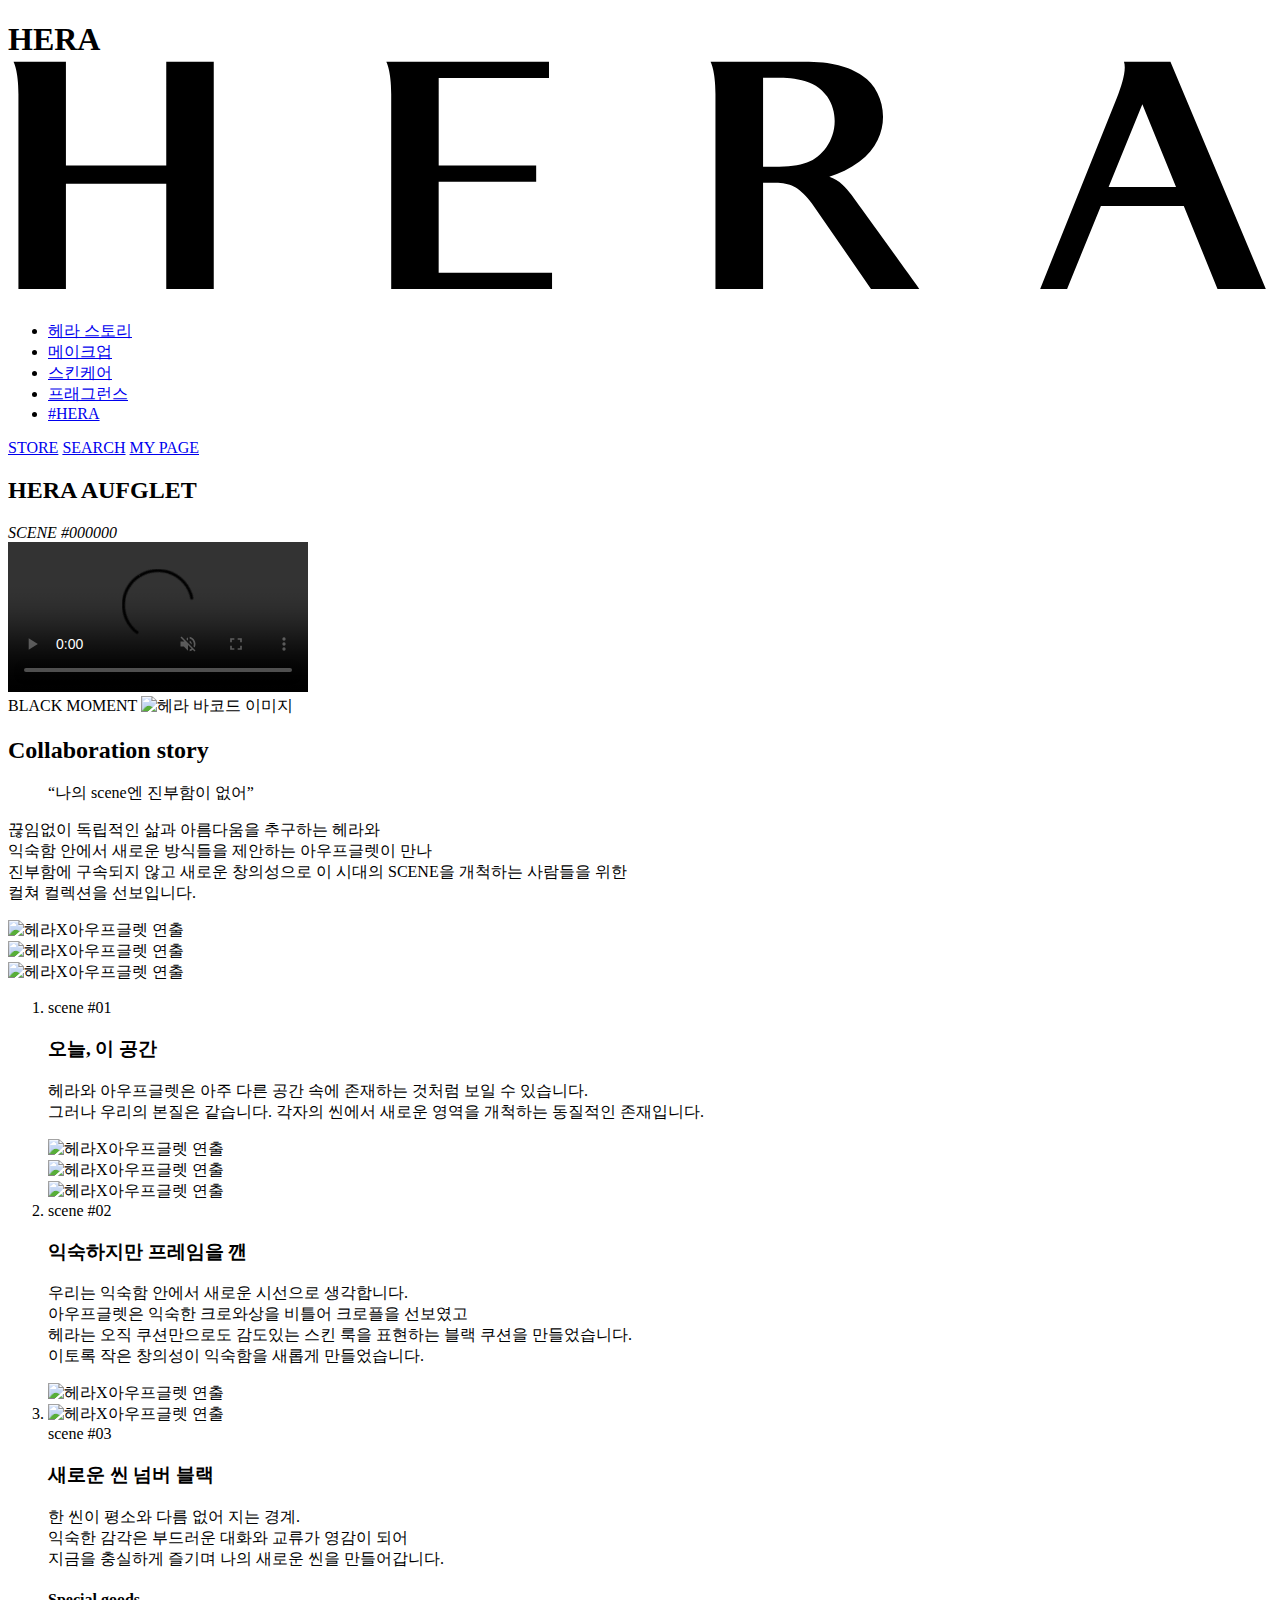
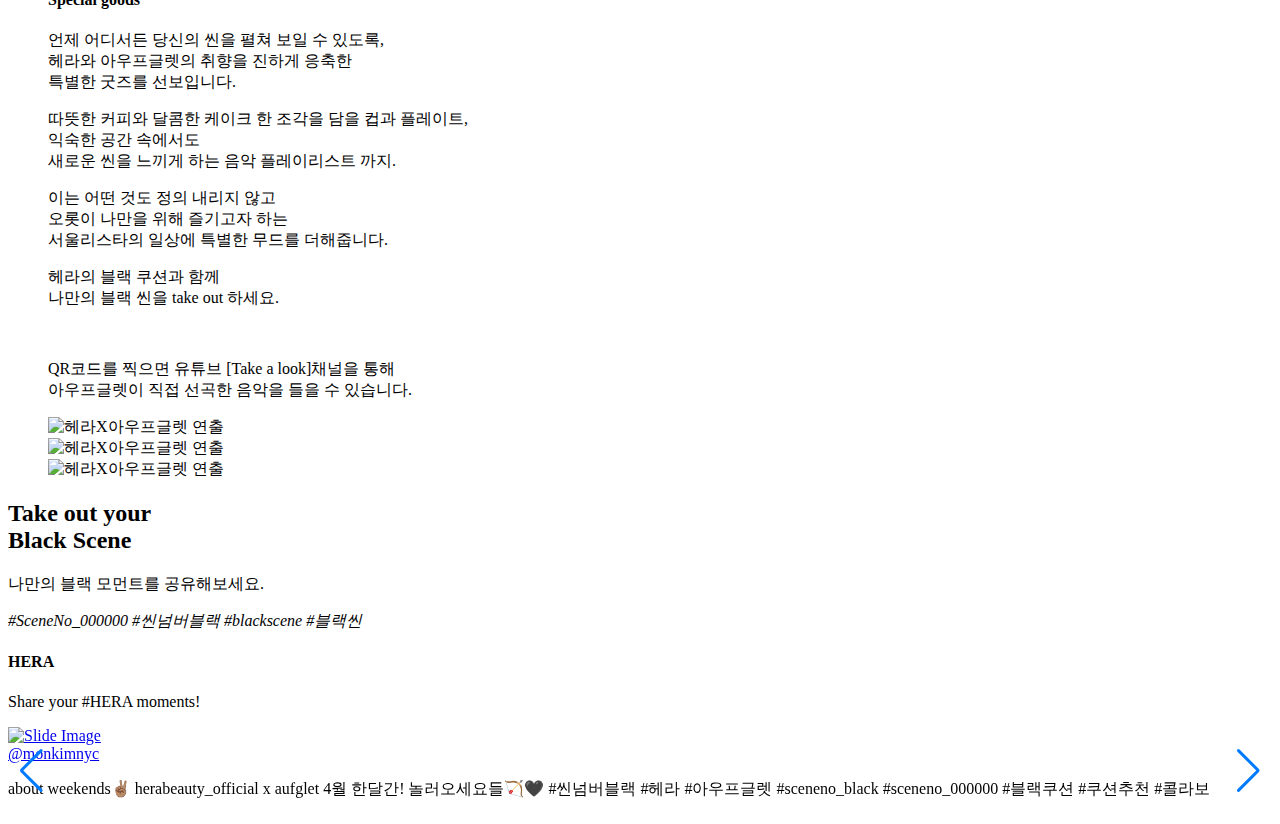
==== Hera/Hera.html @ 51061fda "[AP] 헤라 & 설화수" ====
<!DOCTYPE html>
<html lang="ko">
<head>
	<meta charset="UTF-8">
	<meta http-equiv="X-UA-Compatible" content="IE=edge">
	<meta name="viewport" content="width=device-width, initial-scale=1.0">
	<title>BLACK CUSHION X AUFGLET | 헤라</title>
	<link rel="stylesheet" href="/css/style.css">
	<link rel="stylesheet" href="/css/main.css">
	<link rel="stylesheet" href="https://cdn.jsdelivr.net/npm/swiper/swiper-bundle.min.css">
	<link href="https://fonts.googleapis.com/css2?family=Montserrat:wght@300;400;500;600;700;800&display=swap"
		rel="stylesheet">
	<link href="https://fonts.googleapis.com/css2?family=Noto+Sans:wght@300;400;500;600;700;800&display=swap"
		rel="stylesheet">
</head>
<body>
	<header>
		<div class="header__inner">
			<h1 class="header__logo">
				<span class="blind">HERA</span>
				<a href="#" class="header__logo--link">
					<svg xmlns="http://www.w3.org/2000/svg" xmlns:xlink="http://www.w3.org/1999/xlink" version="1.1" id="Layer_1"
						x="0px" y="0px" viewBox="0 0 434 80" style="enable-background:new 0 0 434 80;" xml:space="preserve"
						class="logo-img svg replaced-svg" preserveAspectRatio="xMinYMin" focusable="false">
						<g>
							<path class="st0"
								d="M415.31,79.28h16.59L399.15,1.3l-15.96,0.02c0.94,2.68-0.7,7.88-2.46,12.42l-26.31,65.54h9.24l11.61-28.46   h28.46L415.31,79.28z M377.92,44.3l11.58-28.4l11.57,28.4H377.92z">
							</path>
							<path class="st0"
								d="M147.89,42.51h33.47v-5.59h-33.47V6.89h37.87V1.3L129.9,1.32c0,0,1.68,2.95,1.68,11.1V79.3h55.23v-5.58h-38.93   V42.51z">
							</path>
							<path class="st0"
								d="M54.34,36.92H19.89V1.32H1.9c0,0,1.68,2.95,1.68,11.1V79.3h16.31V43.18h34.45V79.3h16.31V1.32H54.34V36.92z">
							</path>
							<path class="st0"
								d="M282.01,40.81c3.46-1.1,7.02-2.74,10.39-5.25c12.05-9,9.04-24.34,1.06-29.42c-5.14-3.27-10.22-4.84-20.3-4.84   h-31.92c0,0,1.68,2.95,1.68,11.1v66.88h16.35V42.84h4.31c0.24,0,0.52,0,0.83,0.01c4.85,0.32,7.5,1.75,11.63,7.09l20.29,29.34h16.61   c0,0-21.68-30.13-23.48-32.46C287.92,44.81,285.47,41.85,282.01,40.81 M263.01,37.33h-3.74V6.75h3.52c5.76,0,14.18,0.07,18.5,6.51   c4.11,6.13,2.74,13.29-0.29,17.38C277.25,35.72,273.05,37.33,263.01,37.33">
							</path>
						</g>
					</svg>
				</a>
			</h1>
			<nav>
				<ul class="gnb">
					<li class="gnb__menu is-current">
						<a href="#" class="gnb__menu--link">헤라 스토리</a>
					</li>
					<li class="gnb__menu">
						<a href="#" class="gnb__menu--link">메이크업</a>
					</li>
					<li class="gnb__menu">
						<a href="#" class="gnb__menu--link">스킨케어</a>
					</li>
					<li class="gnb__menu">
						<a href="#" class="gnb__menu--link">프래그런스</a>
					</li>
					<li class="gnb__menu">
						<a href="#" class="gnb__menu--link">#HERA</a>
					</li>
				</ul>
			</nav>
			<div class="utility">
				<a href="#" class="utility__btn utility__btn--store"><span class="blind">STORE</span></a>
				<a href="#" class="utility__btn utility__btn--search"><span class="blind">SEARCH</span></a>
				<a href="#" class="utility__btn utility__btn--mypage"><span class="blind">MY PAGE</span></a>
			</div>
		</div>
	</header>
	<main>
		<h2 class="main__header--text">
			<span>HERA</span>
			<span>AUFGLET</span>
		</h2>
		<div class="section section--intro">
			<div class="section__inner">
				<em class="intro__text">SCENE #000000</em>
				<div class="video">
					<video src="https://www.hera.com/kr/ko/resource/image/auf-x-hera/main_low.mp4" muted loop playsinline controls
						preload id="mov01"></video>
				</div>
				<span class="intro__sub-text">BLACK MOMENT</span>
				<span class="intro__barcode">
					<img src="https://www.hera.com/kr/ko/resource/image/auf-x-hera/intro_barcode_220401.jpg" alt="헤라 바코드 이미지">
				</span>
			</div>
		</div><!-- //section--intro -->
		<section class="section section--story">
			<div class="section__inner">
				<h2 class="section__title motion-01">Collaboration story</h2>
				<div class="section__contents">
					<blockquote class="motion-01">“나의 scene엔 진부함이 없어”</blockquote>
					<p class="motion-01"> 끊임없이 독립적인 삶과 아름다움을 추구하는 헤라와<br> 익숙함 안에서 새로운 방식들을 제안하는 아우프글렛이 만나<br> 진부함에 구속되지 않고 새로운
						창의성으로 이 시대의 SCENE을 개척하는 사람들을 위한<br> 컬쳐 컬렉션을 선보입니다. </p>
					<div class="image__wrapper image__wrapper--01">
						<img src="https://www.hera.com/kr/ko/resource/image/auf-x-hera/story_img_02_220401.jpg" alt="헤라X아우프글렛 연출">
					</div>
					<div class="image__wrapper image__wrapper--02">
						<img src="https://www.hera.com/kr/ko/resource/image/auf-x-hera/story_img_01_220401.jpg" alt="헤라X아우프글렛 연출">
					</div>
					<div class="image__wrapper image__wrapper--03">
						<img src="https://www.hera.com/kr/ko/resource/image/auf-x-hera/story_img_03_220401.jpg" alt="헤라X아우프글렛 연출">
					</div>
				</div>
			</div>
		</section><!-- //section--story -->
		<div class="section section--scene">
			<div class="section__inner">
				<div class="scene__contents">
					<ol class="scene__list">
						<li>
							<div class="scene__header">
								<div class="scene__01">
									<span class="scene__number"> scene <span class="bar"></span>
										<span class="number">#01</span>
									</span>
									<div class="scene__header--text">
										<h3>오늘, 이 공간</h3>
										<p> 헤라와 아우프글렛은 아주 다른 공간 속에 존재하는 것처럼 보일 수 있습니다.<br> 그러나 우리의 본질은 같습니다. 각자의 씬에서 새로운 영역을 개척하는 동질적인
											존재입니다. </p>
									</div>
								</div>
							</div>
							<div class="scene__image__contents">
								<div class="image__wrapper image__wrapper--01">
									<img src="https://www.hera.com/kr/ko/resource/image/auf-x-hera/scene01_img_01_220401.jpg"
										alt="헤라X아우프글렛 연출">
								</div>
								<div class="image__wrapper image__wrapper--02">
									<img src="https://www.hera.com/kr/ko/resource/image/auf-x-hera/scene01_img_03_220401.jpg"
										alt="헤라X아우프글렛 연출">
								</div>
								<div class="image__wrapper image__wrapper--03">
									<img src="https://www.hera.com/kr/ko/resource/image/auf-x-hera/scene01_img_02_220401.jpg"
										alt="헤라X아우프글렛 연출">
								</div>
							</div>
						</li><!-- //scene__01 -->
						<li>
							<div class="scene__header">
								<div class="scene__02">
									<span class="scene__number"> scene <span class="number">#02</span>
									</span>
									<div class="scene__header--text">
										<h3>익숙하지만 프레임을 깬</h3>
										<p> 우리는 익숙함 안에서 새로운 시선으로 생각합니다.<br> 아우프글렛은 익숙한 크로와상을 비틀어 크로플을 선보였고<br> 헤라는 오직 쿠션만으로도 감도있는 스킨 룩을 표현하는
											블랙 쿠션을 만들었습니다.<br> 이토록 작은 창의성이 익숙함을 새롭게 만들었습니다. </p>
									</div>
								</div>
							</div>
							<div class="scene__image__contents">
								<div class="image__wrapper image__wrapper--01">
									<img src="https://www.hera.com/kr/ko/resource/image/auf-x-hera/scene02_img_01_220401.jpg"
										alt="헤라X아우프글렛 연출">
								</div>
							</div>
						</li><!-- //scene__02 -->
						<li>
							<div class="scene__header">
								<div class="image__wrapper">
									<img src="https://www.hera.com/kr/ko/resource/image/auf-x-hera/scene03_img_header_220401.jpg"
										alt="헤라X아우프글렛 연출">
								</div>
								<div class="scene__03">
									<div class="scene__number">
										<span class="text">scene</span>
										<span class="bar"></span>
										<span class="number">#03</span>
									</div>
								</div>
							</div>
							<div class="scene__header--text motion-01">
								<h3>새로운 씬 넘버 블랙</h3>
								<p> 한 씬이 평소와 다름 없어 지는 경계.<br> 익숙한 감각은 부드러운 대화와 교류가 영감이 되어<br> 지금을 충실하게 즐기며 나의 새로운 씬을 만들어갑니다. </p>
							</div>
							<div class="scene__image__contents">
								<div class="section__row motion-01">
									<div class="text__wrapper">
										<h4>Special goods</h4>
										<div class="text__wrapper--p">
											<p> 언제 어디서든 당신의 씬을 펼쳐 보일 수 있도록,<br> 헤라와 아우프글렛의 취향을 진하게 응축한<br> 특별한 굿즈를 선보입니다.<br>
											</p>
											<p> 따뜻한 커피와 달콤한 케이크 한 조각을 담을 컵과 플레이트,<br> 익숙한 공간 속에서도<br> 새로운 씬을 느끼게 하는 음악 플레이리스트 까지.<br>
											</p>
											<p> 이는 어떤 것도 정의 내리지 않고<br> 오롯이 나만을 위해 즐기고자 하는<br> 서울리스타의 일상에 특별한 무드를 더해줍니다. </p>
											<p> 헤라의 블랙 쿠션과 함께<br> 나만의 블랙 씬을 take out 하세요. </p>
										</div>
										<div class="text__wrapper--p02">
											<div class="image-wrap">
												<img src="https://www.hera.com/kr/ko/resource/image/auf-x-hera/goods_qr_220401.jpg" alt="">
											</div>
											<p> QR코드를 찍으면 유튜브 [Take a look]채널을 통해<br> 아우프글렛이 직접 선곡한 음악을 들을 수 있습니다. </p>
										</div>
									</div>
									<div class="image__wrapper image__wrapper--01">
										<img src="https://www.hera.com/kr/ko/resource/image/auf-x-hera/goods_img_01_220401.jpg"
											alt="헤라X아우프글렛 연출">
									</div>
								</div>
								<div class="image__wrapper image__wrapper--02">
									<img src="https://www.hera.com/kr/ko/resource/image/auf-x-hera/goods_img_02_220401.jpg"
										alt="헤라X아우프글렛 연출">
								</div>
								<div class="image__wrapper image__wrapper--03">
									<img src="https://www.hera.com/kr/ko/resource/image/auf-x-hera/goods_img_03_220401.jpg"
										alt="헤라X아우프글렛 연출">
								</div>
							</div>
						</li><!-- //scene__03 -->
					</ol>
				</div>
			</div>
		</div><!-- //section--scene -->
		<div class="section section--share">
			<h2> Take out your<br> Black Scene </h2>
			<p>나만의 블랙 모먼트를 공유해보세요.</p>
			<div class="hashtag">
				<em>#SceneNo_000000</em>
				<em>#씬넘버블랙</em>
				<em>#blackscene</em>
				<em>#블랙씬</em>
			</div>
			<div class="share-title">
				<h4>HERA</h4>
				<p>Share your #HERA moments!</p>
			</div>
			<!-- Swiper -->
			<div class="swiper swiper-hera">
				<div class="swiper-wrapper">
					<div class="swiper-slide">
						<a href="#" class="image-wrapper">
							<img src="https://static.pxlecdn.com/photos/480817716/medium/c73b4ca3decff26edcd6.jpg" alt="Slide Image">
						</a>
						<div class="info-content">
							<a href="#" class="instagram instagram--id">@monkimnyc</a>
							<p class="instagram instagram--caption"> about weekends✌🏽 herabeauty_official x aufglet 4월 한달간!
								놀러오세요들🏹🖤 #씬넘버블랙 #헤라 #아우프글렛 #sceneno_black #sceneno_000000 #블랙쿠션 #쿠션추천 #콜라보 </p>
						</div>
						<i class="product_badge"></i>
					</div>
					<div class="swiper-slide">
						<a href="#" class="image-wrapper">
							<img src="https://static.pxlecdn.com/photos/480817706/medium/df7694b0d7eb01649609.jpg" alt="Slide Image">
						</a>
						<div class="info-content">
							<a href="#" class="instagram instagram--id">@monkimnyc</a>
							<p class="instagram instagram--caption"> about weekends✌🏽 herabeauty_official x aufglet 4월 한달간!
								놀러오세요들🏹🖤 #씬넘버블랙 #헤라 #아우프글렛 #sceneno_black #sceneno_000000 #블랙쿠션 #쿠션추천 #콜라보 </p>
						</div>
						<i class="product_badge"></i>
					</div>
					<div class="swiper-slide">
						<a href="#" class="image-wrapper">
							<img src="https://static.pxlecdn.com/photos/480817714/thumbnail/d2eed144a08bc51e97da.jpg"
								alt="Slide Image">
						</a>
						<div class="info-content">
							<a href="#" class="instagram instagram--id">@monkimnyc</a>
							<p class="instagram instagram--caption"> about weekends✌🏽 herabeauty_official x aufglet 4월 한달간!
								놀러오세요들🏹🖤 #씬넘버블랙 #헤라 #아우프글렛 #sceneno_black #sceneno_000000 #블랙쿠션 #쿠션추천 #콜라보 </p>
						</div>
						<i class="product_badge"></i>
					</div>
					<div class="swiper-slide">
						<a href="#" class="image-wrapper">
							<img src="https://static.pxlecdn.com/photos/480842919/medium/0043262b87fc9f7f19b6.jpg" alt="Slide Image">
						</a>
						<div class="info-content">
							<a href="#" class="instagram instagram--id">@monkimnyc</a>
							<p class="instagram instagram--caption"> about weekends✌🏽 herabeauty_official x aufglet 4월 한달간!
								놀러오세요들🏹🖤 #씬넘버블랙 #헤라 #아우프글렛 #sceneno_black #sceneno_000000 #블랙쿠션 #쿠션추천 #콜라보 </p>
						</div>
						<i class="product_badge"></i>
					</div>
					<div class="swiper-slide">
						<a href="#" class="image-wrapper">
							<img src="https://static.pxlecdn.com/photos/480842923/medium/3ac98ac015f5e7f087eb.jpg" alt="Slide Image">
						</a>
						<div class="info-content">
							<a href="#" class="instagram instagram--id">@monkimnyc</a>
							<p class="instagram instagram--caption"> about weekends✌🏽 herabeauty_official x aufglet 4월 한달간!
								놀러오세요들🏹🖤 #씬넘버블랙 #헤라 #아우프글렛 #sceneno_black #sceneno_000000 #블랙쿠션 #쿠션추천 #콜라보 </p>
						</div>
						<i class="product_badge"></i>
					</div>
					<div class="swiper-slide">
						<a href="#" class="image-wrapper">
							<img src="https://static.pxlecdn.com/photos/480842917/medium/6fc776dcdbe545439c2a.jpg" alt="Slide Image">
						</a>
						<div class="info-content">
							<a href="#" class="instagram instagram--id">@monkimnyc</a>
							<p class="instagram instagram--caption"> about weekends✌🏽 herabeauty_official x aufglet 4월 한달간!
								놀러오세요들🏹🖤 #씬넘버블랙 #헤라 #아우프글렛 #sceneno_black #sceneno_000000 #블랙쿠션 #쿠션추천 #콜라보 </p>
						</div>
						<i class="product_badge"></i>
					</div>
					<div class="swiper-slide">
						<a href="#" class="image-wrapper">
							<img src="https://static.pxlecdn.com/photos/480842924/medium/30f5abc5388fad34a321.jpg" alt="Slide Image">
						</a>
						<div class="info-content">
							<a href="#" class="instagram instagram--id">@monkimnyc</a>
							<p class="instagram instagram--caption"> about weekends✌🏽 herabeauty_official x aufglet 4월 한달간!
								놀러오세요들🏹🖤 #씬넘버블랙 #헤라 #아우프글렛 #sceneno_black #sceneno_000000 #블랙쿠션 #쿠션추천 #콜라보 </p>
						</div>
						<i class="product_badge"></i>
					</div>
				</div>
				<div class="swiper-button-next"></div>
				<div class="swiper-button-prev"></div>
			</div>
			<!-- // Swiper -->
		</div><!-- //section--share -->
	</main>
	<script src="https://code.jquery.com/jquery-3.6.1.js"></script>
	<script src="/js/custom.js"></script>
	<script src="https://cdn.jsdelivr.net/npm/swiper/swiper-bundle.min.js"></script>
	<script src="https://cdnjs.cloudflare.com/ajax/libs/gsap/3.11.3/gsap.min.js"></script>
	<script src="https://cdnjs.cloudflare.com/ajax/libs/gsap/3.11.3/ScrollTrigger.min.js"></script>
</body>
</html>
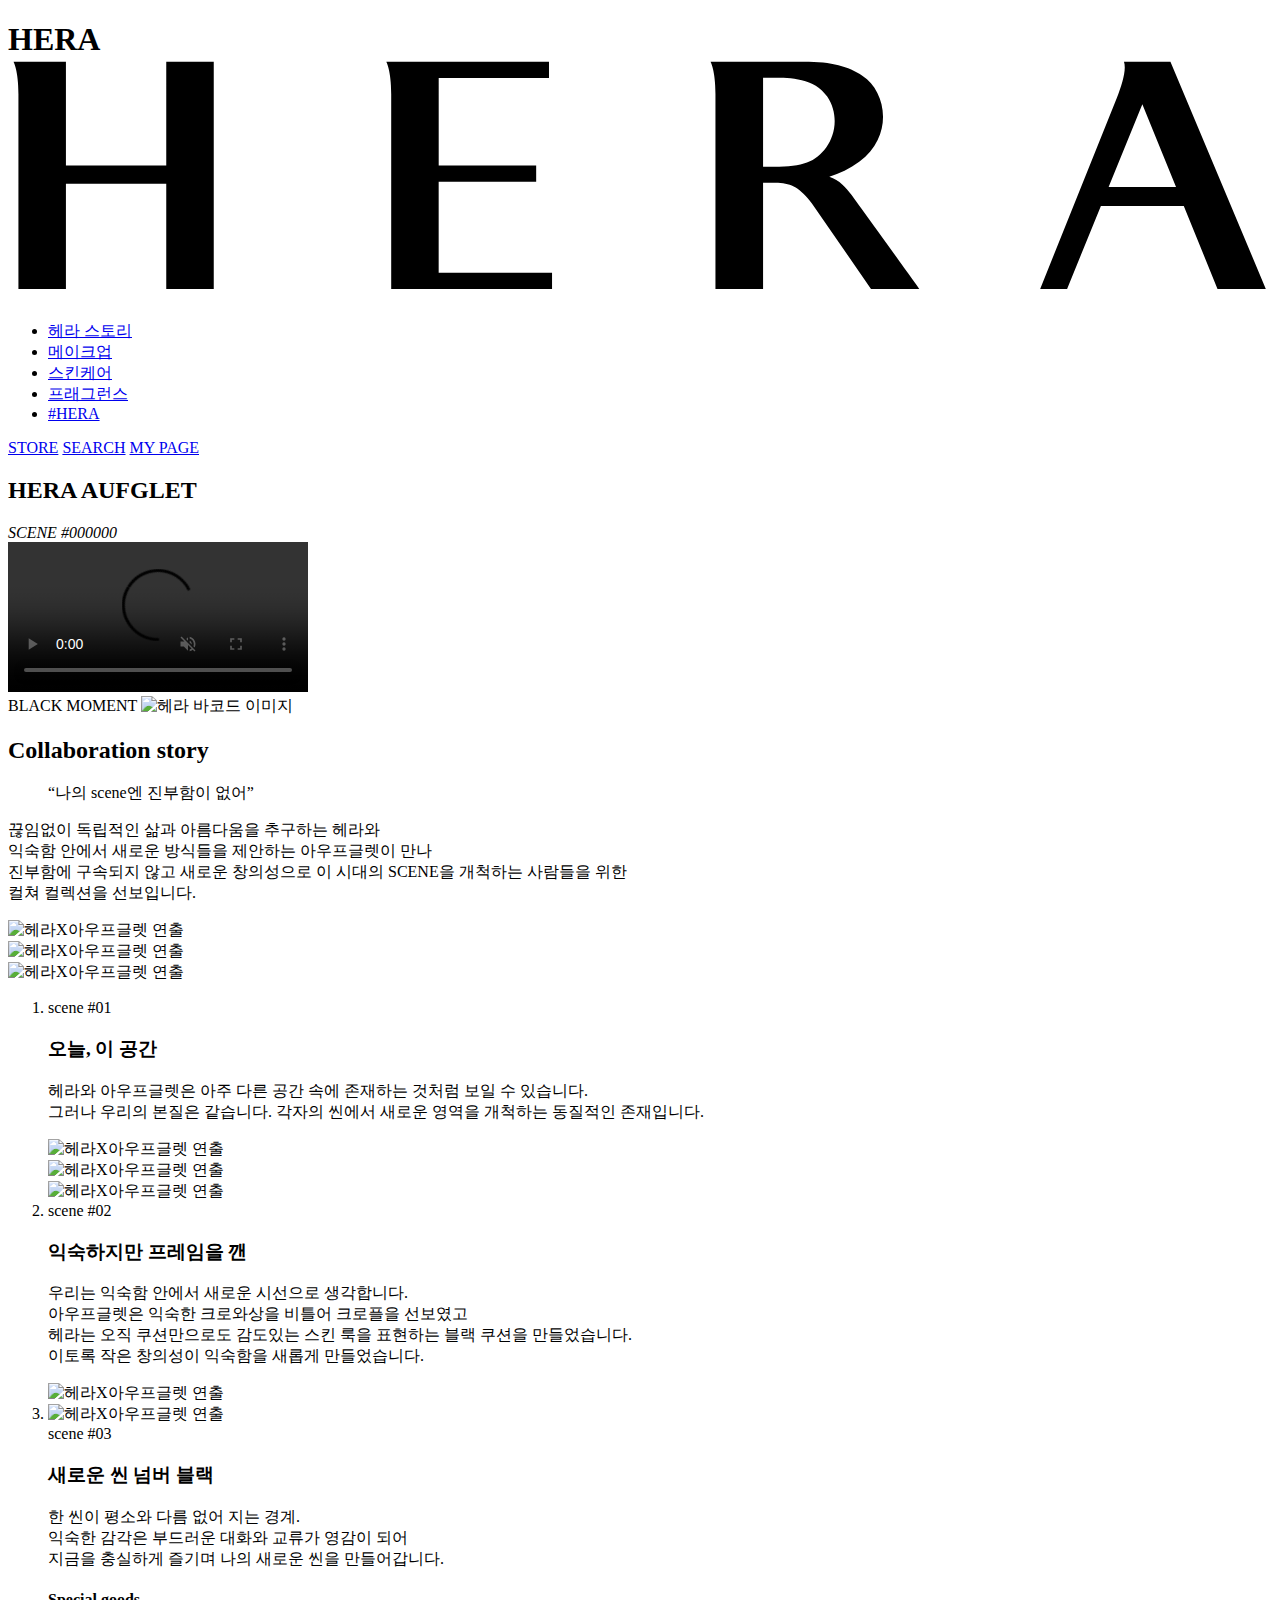
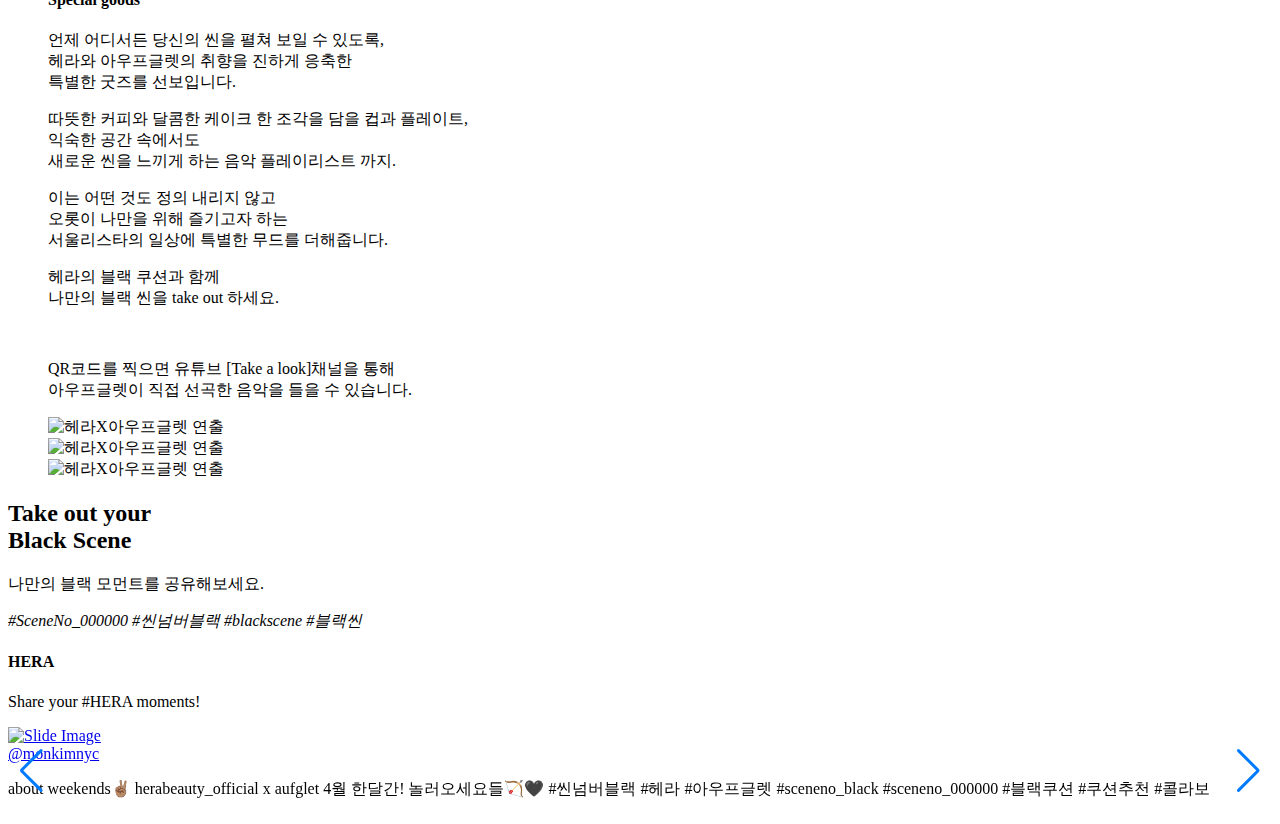
==== commit c8334f33: "[AP] 헤라" ====
--- a/Hera/Hera.html
+++ b/Hera/Hera.html
@@ -5,20 +5,23 @@
 	<meta http-equiv="X-UA-Compatible" content="IE=edge">
 	<meta name="viewport" content="width=device-width, initial-scale=1.0">
 	<title>BLACK CUSHION X AUFGLET | 헤라</title>
+
 	<link rel="stylesheet" href="/css/style.css">
 	<link rel="stylesheet" href="/css/main.css">
+
 	<link rel="stylesheet" href="https://cdn.jsdelivr.net/npm/swiper/swiper-bundle.min.css">
 	<link href="https://fonts.googleapis.com/css2?family=Montserrat:wght@300;400;500;600;700;800&display=swap"
 		rel="stylesheet">
 	<link href="https://fonts.googleapis.com/css2?family=Noto+Sans:wght@300;400;500;600;700;800&display=swap"
 		rel="stylesheet">
 </head>
+
 <body>
 	<header>
 		<div class="header__inner">
 			<h1 class="header__logo">
 				<span class="blind">HERA</span>
-				<a href="#" class="header__logo--link">
+				<a href="#" onclick="return false;" class="header__logo--link">
 					<svg xmlns="http://www.w3.org/2000/svg" xmlns:xlink="http://www.w3.org/1999/xlink" version="1.1" id="Layer_1"
 						x="0px" y="0px" viewBox="0 0 434 80" style="enable-background:new 0 0 434 80;" xml:space="preserve"
 						class="logo-img svg replaced-svg" preserveAspectRatio="xMinYMin" focusable="false">
@@ -39,37 +42,41 @@
 					</svg>
 				</a>
 			</h1>
+
 			<nav>
 				<ul class="gnb">
 					<li class="gnb__menu is-current">
-						<a href="#" class="gnb__menu--link">헤라 스토리</a>
+						<a href="#" onclick="return false;" class="gnb__menu--link">헤라 스토리</a>
 					</li>
 					<li class="gnb__menu">
-						<a href="#" class="gnb__menu--link">메이크업</a>
+						<a href="#" onclick="return false;" class="gnb__menu--link">메이크업</a>
 					</li>
 					<li class="gnb__menu">
-						<a href="#" class="gnb__menu--link">스킨케어</a>
+						<a href="#" onclick="return false;" class="gnb__menu--link">스킨케어</a>
 					</li>
 					<li class="gnb__menu">
-						<a href="#" class="gnb__menu--link">프래그런스</a>
+						<a href="#" onclick="return false;" class="gnb__menu--link">프래그런스</a>
 					</li>
 					<li class="gnb__menu">
-						<a href="#" class="gnb__menu--link">#HERA</a>
+						<a href="#" onclick="return false;" class="gnb__menu--link">#HERA</a>
 					</li>
 				</ul>
 			</nav>
+
 			<div class="utility">
-				<a href="#" class="utility__btn utility__btn--store"><span class="blind">STORE</span></a>
-				<a href="#" class="utility__btn utility__btn--search"><span class="blind">SEARCH</span></a>
-				<a href="#" class="utility__btn utility__btn--mypage"><span class="blind">MY PAGE</span></a>
+				<a href="#" onclick="return false;" class="utility__btn utility__btn--store"><span class="blind">STORE</span></a>
+				<a href="#" onclick="return false;" class="utility__btn utility__btn--search"><span class="blind">SEARCH</span></a>
+				<a href="#" onclick="return false;" class="utility__btn utility__btn--mypage"><span class="blind">MY PAGE</span></a>
 			</div>
 		</div>
 	</header>
+
 	<main>
 		<h2 class="main__header--text">
 			<span>HERA</span>
 			<span>AUFGLET</span>
 		</h2>
+
 		<div class="section section--intro">
 			<div class="section__inner">
 				<em class="intro__text">SCENE #000000</em>
@@ -83,6 +90,7 @@
 				</span>
 			</div>
 		</div><!-- //section--intro -->
+
 		<section class="section section--story">
 			<div class="section__inner">
 				<h2 class="section__title motion-01">Collaboration story</h2>
@@ -102,6 +110,7 @@
 				</div>
 			</div>
 		</section><!-- //section--story -->
+
 		<div class="section section--scene">
 			<div class="section__inner">
 				<div class="scene__contents">
@@ -134,6 +143,7 @@
 								</div>
 							</div>
 						</li><!-- //scene__01 -->
+						
 						<li>
 							<div class="scene__header">
 								<div class="scene__02">
@@ -153,6 +163,7 @@
 								</div>
 							</div>
 						</li><!-- //scene__02 -->
+						
 						<li>
 							<div class="scene__header">
 								<div class="image__wrapper">
@@ -209,6 +220,7 @@
 				</div>
 			</div>
 		</div><!-- //section--scene -->
+
 		<div class="section section--share">
 			<h2> Take out your<br> Black Scene </h2>
 			<p>나만의 블랙 모먼트를 공유해보세요.</p>
@@ -222,82 +234,83 @@
 				<h4>HERA</h4>
 				<p>Share your #HERA moments!</p>
 			</div>
+
 			<!-- Swiper -->
 			<div class="swiper swiper-hera">
 				<div class="swiper-wrapper">
 					<div class="swiper-slide">
-						<a href="#" class="image-wrapper">
+						<a href="#" onclick="return false;" class="image-wrapper">
 							<img src="https://static.pxlecdn.com/photos/480817716/medium/c73b4ca3decff26edcd6.jpg" alt="Slide Image">
 						</a>
 						<div class="info-content">
-							<a href="#" class="instagram instagram--id">@monkimnyc</a>
-							<p class="instagram instagram--caption"> about weekends✌🏽 herabeauty_official x aufglet 4월 한달간!
-								놀러오세요들🏹🖤 #씬넘버블랙 #헤라 #아우프글렛 #sceneno_black #sceneno_000000 #블랙쿠션 #쿠션추천 #콜라보 </p>
-						</div>
-						<i class="product_badge"></i>
-					</div>
-					<div class="swiper-slide">
-						<a href="#" class="image-wrapper">
+							<a href="#" onclick="return false;" class="instagram instagram--id">@monkimnyc</a>
+							<p class="instagram instagram--caption"> about weekends✌🏽 herabeauty_official x aufglet 4월 한달간!
+								놀러오세요들🏹🖤 #씬넘버블랙 #헤라 #아우프글렛 #sceneno_black #sceneno_000000 #블랙쿠션 #쿠션추천 #콜라보 </p>
+						</div>
+						<i class="product_badge"></i>
+					</div>
+					<div class="swiper-slide">
+						<a href="#" onclick="return false;" class="image-wrapper">
 							<img src="https://static.pxlecdn.com/photos/480817706/medium/df7694b0d7eb01649609.jpg" alt="Slide Image">
 						</a>
 						<div class="info-content">
-							<a href="#" class="instagram instagram--id">@monkimnyc</a>
-							<p class="instagram instagram--caption"> about weekends✌🏽 herabeauty_official x aufglet 4월 한달간!
-								놀러오세요들🏹🖤 #씬넘버블랙 #헤라 #아우프글렛 #sceneno_black #sceneno_000000 #블랙쿠션 #쿠션추천 #콜라보 </p>
-						</div>
-						<i class="product_badge"></i>
-					</div>
-					<div class="swiper-slide">
-						<a href="#" class="image-wrapper">
+							<a href="#" onclick="return false;" class="instagram instagram--id">@monkimnyc</a>
+							<p class="instagram instagram--caption"> about weekends✌🏽 herabeauty_official x aufglet 4월 한달간!
+								놀러오세요들🏹🖤 #씬넘버블랙 #헤라 #아우프글렛 #sceneno_black #sceneno_000000 #블랙쿠션 #쿠션추천 #콜라보 </p>
+						</div>
+						<i class="product_badge"></i>
+					</div>
+					<div class="swiper-slide">
+						<a href="#" onclick="return false;" class="image-wrapper">
 							<img src="https://static.pxlecdn.com/photos/480817714/thumbnail/d2eed144a08bc51e97da.jpg"
 								alt="Slide Image">
 						</a>
 						<div class="info-content">
-							<a href="#" class="instagram instagram--id">@monkimnyc</a>
-							<p class="instagram instagram--caption"> about weekends✌🏽 herabeauty_official x aufglet 4월 한달간!
-								놀러오세요들🏹🖤 #씬넘버블랙 #헤라 #아우프글렛 #sceneno_black #sceneno_000000 #블랙쿠션 #쿠션추천 #콜라보 </p>
-						</div>
-						<i class="product_badge"></i>
-					</div>
-					<div class="swiper-slide">
-						<a href="#" class="image-wrapper">
+							<a href="#" onclick="return false;" class="instagram instagram--id">@monkimnyc</a>
+							<p class="instagram instagram--caption"> about weekends✌🏽 herabeauty_official x aufglet 4월 한달간!
+								놀러오세요들🏹🖤 #씬넘버블랙 #헤라 #아우프글렛 #sceneno_black #sceneno_000000 #블랙쿠션 #쿠션추천 #콜라보 </p>
+						</div>
+						<i class="product_badge"></i>
+					</div>
+					<div class="swiper-slide">
+						<a href="#" onclick="return false;" class="image-wrapper">
 							<img src="https://static.pxlecdn.com/photos/480842919/medium/0043262b87fc9f7f19b6.jpg" alt="Slide Image">
 						</a>
 						<div class="info-content">
-							<a href="#" class="instagram instagram--id">@monkimnyc</a>
-							<p class="instagram instagram--caption"> about weekends✌🏽 herabeauty_official x aufglet 4월 한달간!
-								놀러오세요들🏹🖤 #씬넘버블랙 #헤라 #아우프글렛 #sceneno_black #sceneno_000000 #블랙쿠션 #쿠션추천 #콜라보 </p>
-						</div>
-						<i class="product_badge"></i>
-					</div>
-					<div class="swiper-slide">
-						<a href="#" class="image-wrapper">
+							<a href="#" onclick="return false;" class="instagram instagram--id">@monkimnyc</a>
+							<p class="instagram instagram--caption"> about weekends✌🏽 herabeauty_official x aufglet 4월 한달간!
+								놀러오세요들🏹🖤 #씬넘버블랙 #헤라 #아우프글렛 #sceneno_black #sceneno_000000 #블랙쿠션 #쿠션추천 #콜라보 </p>
+						</div>
+						<i class="product_badge"></i>
+					</div>
+					<div class="swiper-slide">
+						<a href="#" onclick="return false;" class="image-wrapper">
 							<img src="https://static.pxlecdn.com/photos/480842923/medium/3ac98ac015f5e7f087eb.jpg" alt="Slide Image">
 						</a>
 						<div class="info-content">
-							<a href="#" class="instagram instagram--id">@monkimnyc</a>
-							<p class="instagram instagram--caption"> about weekends✌🏽 herabeauty_official x aufglet 4월 한달간!
-								놀러오세요들🏹🖤 #씬넘버블랙 #헤라 #아우프글렛 #sceneno_black #sceneno_000000 #블랙쿠션 #쿠션추천 #콜라보 </p>
-						</div>
-						<i class="product_badge"></i>
-					</div>
-					<div class="swiper-slide">
-						<a href="#" class="image-wrapper">
+							<a href="#" onclick="return false;" class="instagram instagram--id">@monkimnyc</a>
+							<p class="instagram instagram--caption"> about weekends✌🏽 herabeauty_official x aufglet 4월 한달간!
+								놀러오세요들🏹🖤 #씬넘버블랙 #헤라 #아우프글렛 #sceneno_black #sceneno_000000 #블랙쿠션 #쿠션추천 #콜라보 </p>
+						</div>
+						<i class="product_badge"></i>
+					</div>
+					<div class="swiper-slide">
+						<a href="#" onclick="return false;" class="image-wrapper">
 							<img src="https://static.pxlecdn.com/photos/480842917/medium/6fc776dcdbe545439c2a.jpg" alt="Slide Image">
 						</a>
 						<div class="info-content">
-							<a href="#" class="instagram instagram--id">@monkimnyc</a>
-							<p class="instagram instagram--caption"> about weekends✌🏽 herabeauty_official x aufglet 4월 한달간!
-								놀러오세요들🏹🖤 #씬넘버블랙 #헤라 #아우프글렛 #sceneno_black #sceneno_000000 #블랙쿠션 #쿠션추천 #콜라보 </p>
-						</div>
-						<i class="product_badge"></i>
-					</div>
-					<div class="swiper-slide">
-						<a href="#" class="image-wrapper">
+							<a href="#" onclick="return false;" class="instagram instagram--id">@monkimnyc</a>
+							<p class="instagram instagram--caption"> about weekends✌🏽 herabeauty_official x aufglet 4월 한달간!
+								놀러오세요들🏹🖤 #씬넘버블랙 #헤라 #아우프글렛 #sceneno_black #sceneno_000000 #블랙쿠션 #쿠션추천 #콜라보 </p>
+						</div>
+						<i class="product_badge"></i>
+					</div>
+					<div class="swiper-slide">
+						<a href="#" onclick="return false;" class="image-wrapper">
 							<img src="https://static.pxlecdn.com/photos/480842924/medium/30f5abc5388fad34a321.jpg" alt="Slide Image">
 						</a>
 						<div class="info-content">
-							<a href="#" class="instagram instagram--id">@monkimnyc</a>
+							<a href="#" onclick="return false;" class="instagram instagram--id">@monkimnyc</a>
 							<p class="instagram instagram--caption"> about weekends✌🏽 herabeauty_official x aufglet 4월 한달간!
 								놀러오세요들🏹🖤 #씬넘버블랙 #헤라 #아우프글렛 #sceneno_black #sceneno_000000 #블랙쿠션 #쿠션추천 #콜라보 </p>
 						</div>
@@ -310,6 +323,7 @@
 			<!-- // Swiper -->
 		</div><!-- //section--share -->
 	</main>
+
 	<script src="https://code.jquery.com/jquery-3.6.1.js"></script>
 	<script src="/js/custom.js"></script>
 	<script src="https://cdn.jsdelivr.net/npm/swiper/swiper-bundle.min.js"></script>
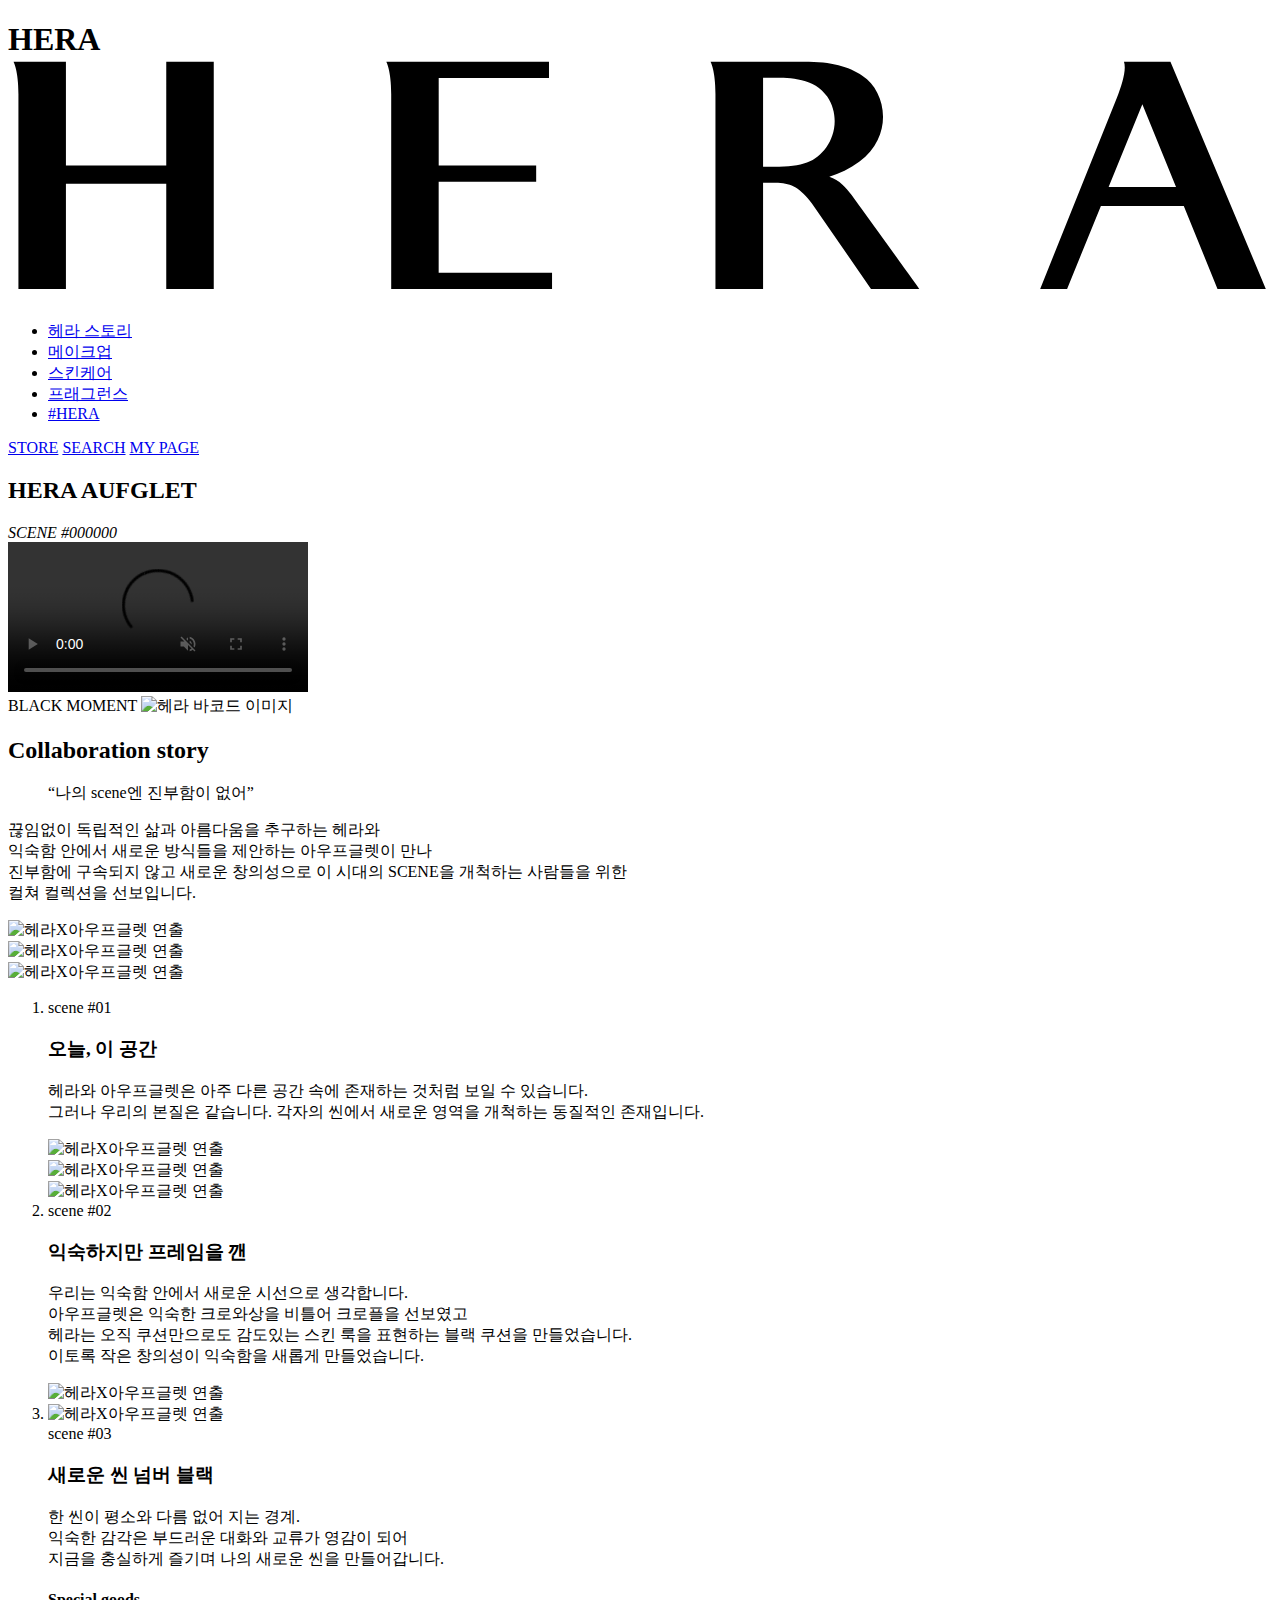
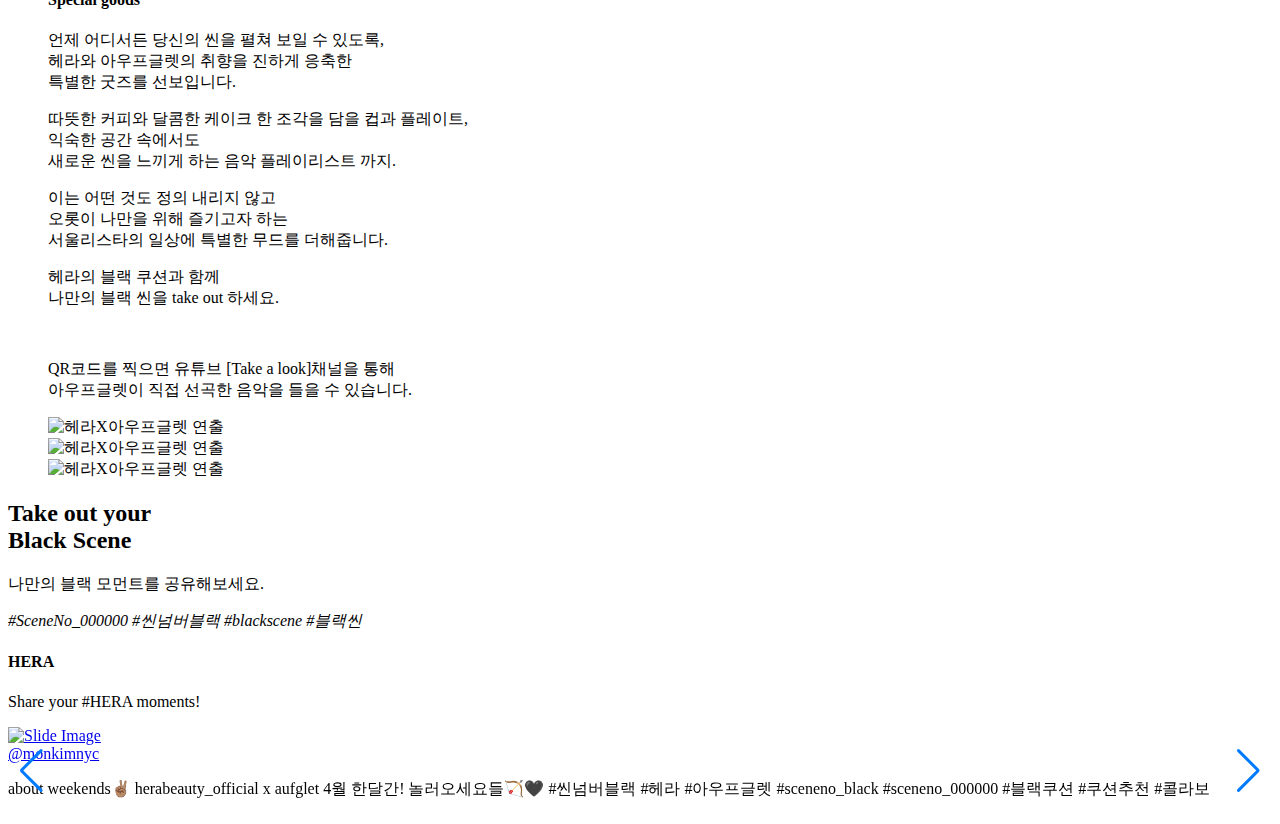
==== commit 8fafecc1: "[AP] 헤라 00" ====
--- a/Hera/Hera.html
+++ b/Hera/Hera.html
@@ -81,8 +81,7 @@
 			<div class="section__inner">
 				<em class="intro__text">SCENE #000000</em>
 				<div class="video">
-					<video src="https://www.hera.com/kr/ko/resource/image/auf-x-hera/main_low.mp4" muted loop playsinline controls
-						preload id="mov01"></video>
+					<video src="https://www.hera.com/kr/ko/resource/image/auf-x-hera/main_low.mp4" muted loop playsinline controls preload id="mov01"></video>
 				</div>
 				<span class="intro__sub-text">BLACK MOMENT</span>
 				<span class="intro__barcode">
